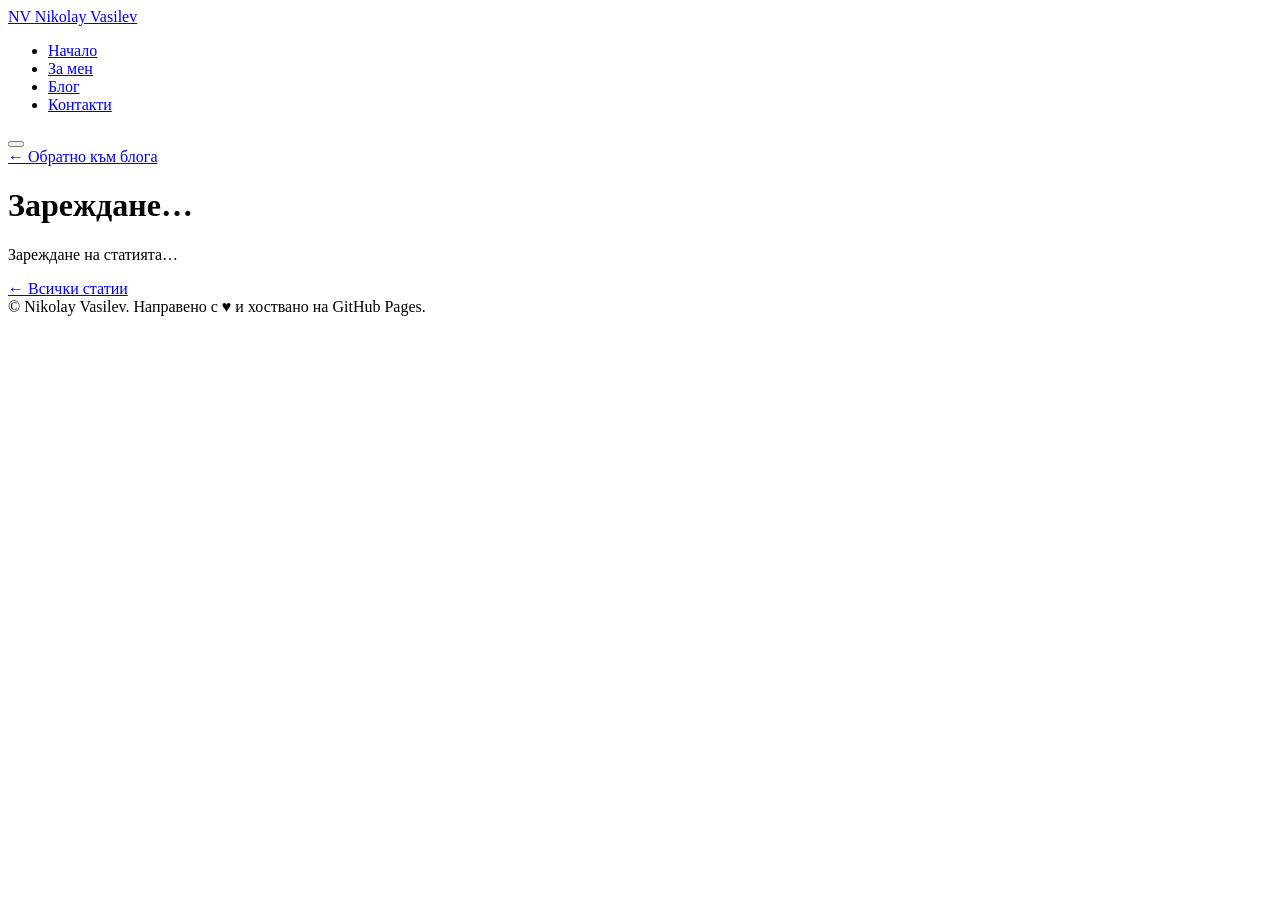
==== post.html @ 4313d97a "Add homepage and post page markup" ====
<!DOCTYPE html>
<html lang="bg">
<head>
<meta charset="UTF-8">
<meta name="viewport" content="width=device-width, initial-scale=1.0">
<title id="pageTitle">Статия — Nikolay Vasilev</title>
<meta name="description" content="Статия от личния блог на Николай Василев.">
<link rel="icon" type="image/svg+xml" href="images/favicon.svg">
<link rel="preconnect" href="https://fonts.googleapis.com">
<link rel="preconnect" href="https://fonts.gstatic.com" crossorigin>
<link href="https://fonts.googleapis.com/css2?family=Inter:wght@400;500;600;700;800&display=swap" rel="stylesheet">
<link rel="stylesheet" href="styles.css">
</head>
<body>

<header class="site-header" id="siteHeader">
  <div class="container">
    <a href="index.html#home" class="brand">
      <span class="brand-mark">NV</span>
      <span>Nikolay Vasilev</span>
    </a>
    <nav>
      <ul class="nav-links" id="navLinks">
        <li><a href="index.html#home" class="nav-link">Начало</a></li>
        <li><a href="index.html#about" class="nav-link">За мен</a></li>
        <li><a href="index.html#blog" class="nav-link">Блог</a></li>
        <li><a href="index.html#contact" class="nav-link">Контакти</a></li>
      </ul>
    </nav>
    <button class="nav-toggle" id="navToggle" aria-label="Меню" aria-expanded="false">
      <span></span><span></span><span></span>
    </button>
  </div>
</header>

<main>
  <div class="article-header">
    <div class="container">
      <a href="index.html#blog" class="back-link">← Обратно към блога</a>
      <div id="postMeta">
        <span class="post-date" id="postDate"></span>
        <h1 id="postTitle">Зареждане…</h1>
      </div>
    </div>
  </div>

  <div class="article-cover" id="articleCover" hidden>
    <img id="postCoverImg" src="" alt="">
  </div>

  <article class="article-body" id="postContent">
    <p class="empty-msg">Зареждане на статията…</p>
  </article>

  <div class="article-footer">
    <a href="index.html#blog" class="btn btn-ghost">← Всички статии</a>
  </div>
</main>

<footer class="site-footer">
  <div class="container">
    &copy; <span id="year"></span> Nikolay Vasilev. Направено с ♥ и хоствано на GitHub Pages.
  </div>
</footer>

<script src="script.js"></script>
</body>
</html>
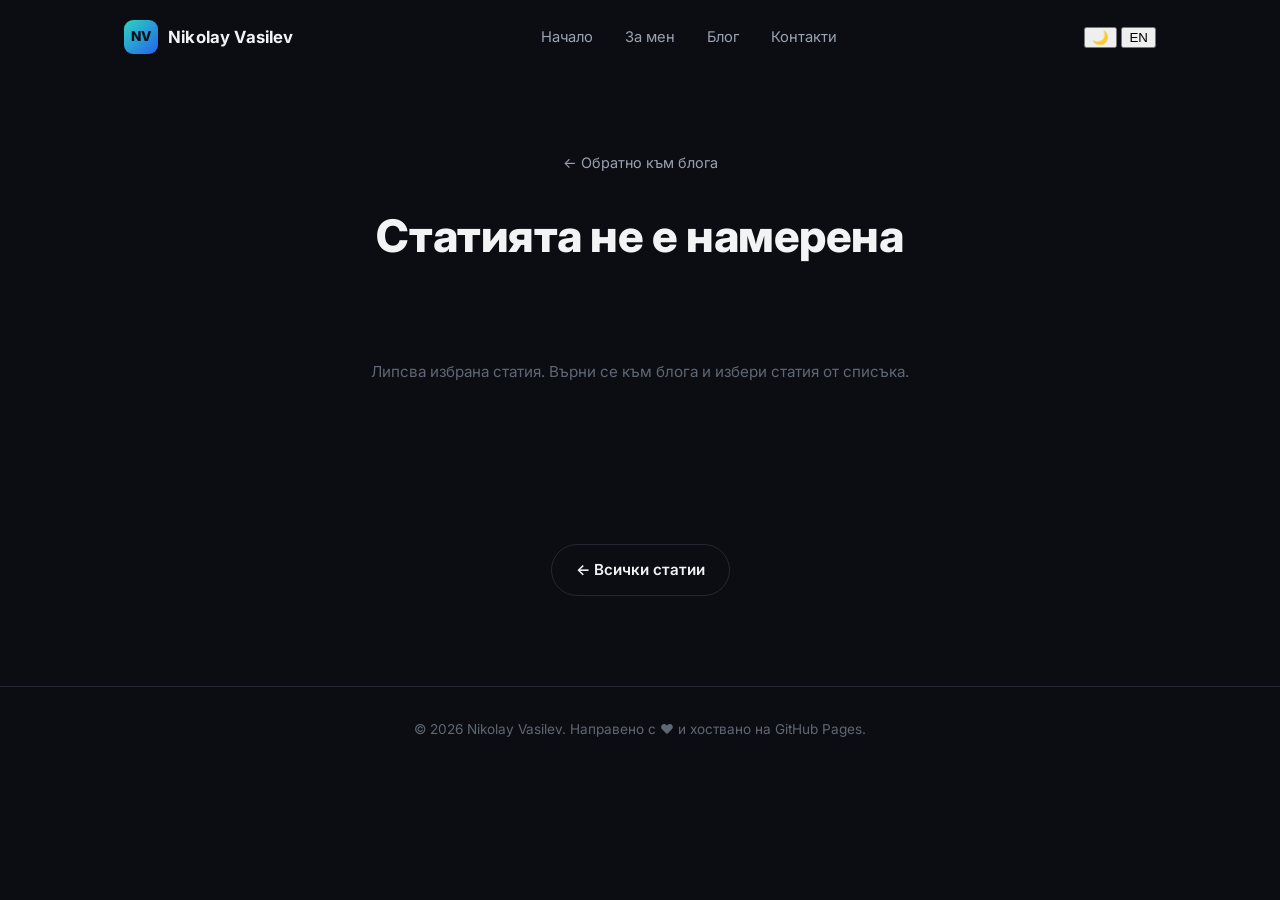
==== commit 50e46492: "Add light/dark theme and BG/EN language toggle (pages)" ====
--- a/post.html
+++ b/post.html
@@ -6,6 +6,19 @@
 <title id="pageTitle">Статия — Nikolay Vasilev</title>
 <meta name="description" content="Статия от личния блог на Николай Василев.">
 <link rel="icon" type="image/svg+xml" href="images/favicon.svg">
+<script>
+(function () {
+  try {
+    var t = localStorage.getItem('nv-theme');
+    if (t !== 'light' && t !== 'dark') {
+      t = (window.matchMedia && window.matchMedia('(prefers-color-scheme: light)').matches) ? 'light' : 'dark';
+    }
+    document.documentElement.setAttribute('data-theme', t);
+  } catch (e) {
+    document.documentElement.setAttribute('data-theme', 'dark');
+  }
+})();
+</script>
 <link rel="preconnect" href="https://fonts.googleapis.com">
 <link rel="preconnect" href="https://fonts.gstatic.com" crossorigin>
 <link href="https://fonts.googleapis.com/css2?family=Inter:wght@400;500;600;700;800&display=swap" rel="stylesheet">
@@ -21,12 +34,16 @@
     </a>
     <nav>
       <ul class="nav-links" id="navLinks">
-        <li><a href="index.html#home" class="nav-link">Начало</a></li>
-        <li><a href="index.html#about" class="nav-link">За мен</a></li>
-        <li><a href="index.html#blog" class="nav-link">Блог</a></li>
-        <li><a href="index.html#contact" class="nav-link">Контакти</a></li>
+        <li><a href="index.html#home" class="nav-link" data-i18n="nav.home">Начало</a></li>
+        <li><a href="index.html#about" class="nav-link" data-i18n="nav.about">За мен</a></li>
+        <li><a href="index.html#blog" class="nav-link" data-i18n="nav.blog">Блог</a></li>
+        <li><a href="index.html#contact" class="nav-link" data-i18n="nav.contact">Контакти</a></li>
       </ul>
     </nav>
+    <div class="nav-controls">
+      <button class="icon-btn" id="themeToggle" type="button" aria-label="Смени темата" title="Смени темата">🌙</button>
+      <button class="icon-btn lang-btn" id="langToggle" type="button" aria-label="Смени езика" title="Смени езика">EN</button>
+    </div>
     <button class="nav-toggle" id="navToggle" aria-label="Меню" aria-expanded="false">
       <span></span><span></span><span></span>
     </button>
@@ -36,7 +53,7 @@
 <main>
   <div class="article-header">
     <div class="container">
-      <a href="index.html#blog" class="back-link">← Обратно към блога</a>
+      <a href="index.html#blog" class="back-link" data-i18n="post.back">← Обратно към блога</a>
       <div id="postMeta">
         <span class="post-date" id="postDate"></span>
         <h1 id="postTitle">Зареждане…</h1>
@@ -49,17 +66,17 @@
   </div>
 
   <article class="article-body" id="postContent">
-    <p class="empty-msg">Зареждане на статията…</p>
+    <p class="empty-msg" data-i18n="post.loading">Зареждане на статията…</p>
   </article>
 
   <div class="article-footer">
-    <a href="index.html#blog" class="btn btn-ghost">← Всички статии</a>
+    <a href="index.html#blog" class="btn btn-ghost" data-i18n="post.allposts">← Всички статии</a>
   </div>
 </main>
 
 <footer class="site-footer">
   <div class="container">
-    &copy; <span id="year"></span> Nikolay Vasilev. Направено с ♥ и хоствано на GitHub Pages.
+    &copy; <span id="year"></span> Nikolay Vasilev. <span data-i18n="footer.tagline">Направено с ♥ и хоствано на GitHub Pages.</span>
   </div>
 </footer>
 
--- a/styles.css
+++ b/styles.css
@@ -0,0 +1,698 @@
+/* =========================================================================
+   Nikolay Vasilev — personal blog
+   Dark, modern, minimal theme.
+   ========================================================================= */
+
+:root {
+  --bg: #0b0d12;
+  --bg-alt: #10131a;
+  --surface: #151922;
+  --surface-hover: #1b2029;
+  --border: #232833;
+  --text: #f2f3f5;
+  --text-muted: #9aa2b1;
+  --text-faint: #5f6774;
+  --accent: #2dd4bf;
+  --accent-soft: rgba(45, 212, 191, 0.12);
+  --accent-strong: #5eead4;
+  --max-width: 1080px;
+  --radius: 14px;
+  --radius-sm: 8px;
+  font-size: 16px;
+}
+
+* {
+  box-sizing: border-box;
+}
+
+html {
+  scroll-behavior: smooth;
+}
+
+body {
+  margin: 0;
+  background: var(--bg);
+  color: var(--text);
+  font-family: "Inter", -apple-system, BlinkMacSystemFont, "Segoe UI", Roboto, sans-serif;
+  line-height: 1.6;
+  -webkit-font-smoothing: antialiased;
+}
+
+img {
+  max-width: 100%;
+  display: block;
+}
+
+a {
+  color: inherit;
+  text-decoration: none;
+}
+
+.container {
+  max-width: var(--max-width);
+  margin: 0 auto;
+  padding: 0 24px;
+}
+
+section {
+  padding: 96px 0;
+}
+
+/* ---------------- Header / nav ---------------- */
+.site-header {
+  position: fixed;
+  top: 0;
+  left: 0;
+  right: 0;
+  z-index: 100;
+  padding: 20px 0;
+  background: transparent;
+  transition: background 0.3s ease, border-color 0.3s ease, padding 0.3s ease;
+  border-bottom: 1px solid transparent;
+}
+
+.site-header.scrolled {
+  background: rgba(11, 13, 18, 0.85);
+  backdrop-filter: blur(10px);
+  border-bottom-color: var(--border);
+  padding: 14px 0;
+}
+
+.site-header .container {
+  display: flex;
+  align-items: center;
+  justify-content: space-between;
+}
+
+.brand {
+  display: flex;
+  align-items: center;
+  gap: 10px;
+  font-weight: 700;
+  font-size: 1.05rem;
+  letter-spacing: 0.01em;
+}
+
+.brand-mark {
+  width: 34px;
+  height: 34px;
+  border-radius: 9px;
+  background: linear-gradient(135deg, var(--accent) 0%, #2563eb 100%);
+  display: flex;
+  align-items: center;
+  justify-content: center;
+  font-weight: 800;
+  font-size: 0.85rem;
+  color: #04121a;
+}
+
+.nav-links {
+  display: flex;
+  align-items: center;
+  gap: 32px;
+  list-style: none;
+  margin: 0;
+  padding: 0;
+}
+
+.nav-link {
+  font-size: 0.92rem;
+  color: var(--text-muted);
+  transition: color 0.2s ease;
+  position: relative;
+}
+
+.nav-link:hover,
+.nav-link.active {
+  color: var(--text);
+}
+
+.nav-toggle {
+  display: none;
+  flex-direction: column;
+  gap: 5px;
+  background: none;
+  border: none;
+  cursor: pointer;
+  padding: 6px;
+}
+
+.nav-toggle span {
+  width: 22px;
+  height: 2px;
+  background: var(--text);
+  transition: transform 0.25s ease, opacity 0.25s ease;
+}
+
+.nav-toggle.open span:nth-child(1) {
+  transform: translateY(7px) rotate(45deg);
+}
+.nav-toggle.open span:nth-child(2) {
+  opacity: 0;
+}
+.nav-toggle.open span:nth-child(3) {
+  transform: translateY(-7px) rotate(-45deg);
+}
+
+/* ---------------- Hero ---------------- */
+.hero {
+  min-height: 100vh;
+  display: flex;
+  align-items: center;
+  padding-top: 120px;
+  background:
+    radial-gradient(ellipse 900px 500px at 15% 0%, rgba(45, 212, 191, 0.10), transparent 60%),
+    radial-gradient(ellipse 700px 500px at 90% 20%, rgba(37, 99, 235, 0.10), transparent 60%);
+}
+
+.hero .container {
+  display: grid;
+  grid-template-columns: 1.2fr 0.8fr;
+  gap: 56px;
+  align-items: center;
+}
+
+.eyebrow {
+  display: inline-block;
+  font-size: 0.78rem;
+  letter-spacing: 0.14em;
+  text-transform: uppercase;
+  color: var(--accent);
+  font-weight: 600;
+  margin-bottom: 18px;
+}
+
+.hero-title {
+  font-size: clamp(2.4rem, 5vw, 3.6rem);
+  font-weight: 800;
+  line-height: 1.08;
+  margin: 0 0 20px;
+  letter-spacing: -0.02em;
+}
+
+.hero-title .accent {
+  color: var(--accent);
+}
+
+.hero-subtitle {
+  font-size: 1.15rem;
+  color: var(--text-muted);
+  max-width: 46ch;
+  margin: 0 0 34px;
+}
+
+.hero-actions {
+  display: flex;
+  gap: 14px;
+  flex-wrap: wrap;
+}
+
+.hero-portrait {
+  position: relative;
+  aspect-ratio: 1 / 1.05;
+  border-radius: 22px;
+  overflow: hidden;
+  border: 1px solid var(--border);
+  background: var(--surface);
+}
+
+.hero-portrait img {
+  width: 100%;
+  height: 100%;
+  object-fit: cover;
+}
+
+/* ---------------- Buttons ---------------- */
+.btn {
+  display: inline-flex;
+  align-items: center;
+  gap: 8px;
+  padding: 13px 24px;
+  border-radius: 999px;
+  font-weight: 600;
+  font-size: 0.95rem;
+  border: 1px solid transparent;
+  cursor: pointer;
+  transition: transform 0.15s ease, background 0.2s ease, border-color 0.2s ease;
+}
+
+.btn:hover {
+  transform: translateY(-1px);
+}
+
+.btn-primary {
+  background: var(--accent);
+  color: #04211d;
+}
+
+.btn-primary:hover {
+  background: var(--accent-strong);
+}
+
+.btn-ghost {
+  background: transparent;
+  border-color: var(--border);
+  color: var(--text);
+}
+
+.btn-ghost:hover {
+  border-color: var(--accent);
+  color: var(--accent);
+}
+
+/* ---------------- Section headings ---------------- */
+.section-head {
+  text-align: center;
+  max-width: 640px;
+  margin: 0 auto 56px;
+}
+
+.section-head .eyebrow {
+  display: block;
+}
+
+.section-head h2 {
+  font-size: clamp(1.8rem, 3vw, 2.4rem);
+  margin: 0 0 14px;
+  font-weight: 800;
+  letter-spacing: -0.01em;
+}
+
+.section-head p {
+  color: var(--text-muted);
+  margin: 0;
+}
+
+/* ---------------- About ---------------- */
+.about {
+  background: var(--bg-alt);
+  border-top: 1px solid var(--border);
+  border-bottom: 1px solid var(--border);
+}
+
+.about-grid {
+  display: grid;
+  grid-template-columns: 0.7fr 1.3fr;
+  gap: 48px;
+  align-items: center;
+}
+
+.about-photo {
+  border-radius: var(--radius);
+  overflow: hidden;
+  border: 1px solid var(--border);
+  aspect-ratio: 4 / 5;
+}
+
+.about-photo img {
+  width: 100%;
+  height: 100%;
+  object-fit: cover;
+}
+
+.about-text h3 {
+  font-size: 1.6rem;
+  margin: 0 0 16px;
+  font-weight: 800;
+}
+
+.about-text p {
+  color: var(--text-muted);
+  margin: 0 0 16px;
+}
+
+.about-facts {
+  display: grid;
+  grid-template-columns: repeat(2, 1fr);
+  gap: 14px;
+  margin-top: 26px;
+  list-style: none;
+  padding: 0;
+}
+
+.about-facts li {
+  background: var(--surface);
+  border: 1px solid var(--border);
+  border-radius: var(--radius-sm);
+  padding: 14px 16px;
+  font-size: 0.9rem;
+  color: var(--text-muted);
+}
+
+.about-facts li strong {
+  display: block;
+  color: var(--text);
+  font-size: 0.95rem;
+  margin-bottom: 2px;
+}
+
+/* ---------------- Blog list ---------------- */
+.blog-grid {
+  display: grid;
+  grid-template-columns: repeat(3, 1fr);
+  gap: 24px;
+}
+
+.post-card {
+  background: var(--surface);
+  border: 1px solid var(--border);
+  border-radius: var(--radius);
+  overflow: hidden;
+  transition: transform 0.2s ease, border-color 0.2s ease, background 0.2s ease;
+  display: flex;
+  flex-direction: column;
+}
+
+.post-card:hover {
+  transform: translateY(-4px);
+  border-color: var(--accent);
+  background: var(--surface-hover);
+}
+
+.post-cover {
+  aspect-ratio: 16 / 10;
+  overflow: hidden;
+  background: var(--bg-alt);
+}
+
+.post-cover img {
+  width: 100%;
+  height: 100%;
+  object-fit: cover;
+}
+
+.post-body {
+  padding: 20px 22px 24px;
+  display: flex;
+  flex-direction: column;
+  gap: 10px;
+  flex: 1;
+}
+
+.post-date {
+  font-size: 0.78rem;
+  color: var(--accent);
+  font-weight: 600;
+  letter-spacing: 0.04em;
+  text-transform: uppercase;
+}
+
+.post-title {
+  font-size: 1.12rem;
+  font-weight: 700;
+  margin: 0;
+  line-height: 1.35;
+}
+
+.post-excerpt {
+  font-size: 0.92rem;
+  color: var(--text-muted);
+  margin: 0;
+  flex: 1;
+}
+
+.post-readmore {
+  font-size: 0.88rem;
+  font-weight: 600;
+  color: var(--accent);
+  margin-top: 4px;
+}
+
+.empty-msg,
+.error-msg {
+  grid-column: 1 / -1;
+  text-align: center;
+  color: var(--text-faint);
+  padding: 40px 0;
+  font-size: 0.95rem;
+}
+
+.error-msg {
+  color: #f59e0b;
+}
+
+/* ---------------- Contact ---------------- */
+.contact {
+  text-align: center;
+}
+
+.contact h2 {
+  font-size: clamp(1.8rem, 3vw, 2.4rem);
+  font-weight: 800;
+  margin: 0 0 14px;
+}
+
+.contact p {
+  color: var(--text-muted);
+  max-width: 50ch;
+  margin: 0 auto 30px;
+}
+
+.social-links {
+  display: flex;
+  justify-content: center;
+  gap: 14px;
+  flex-wrap: wrap;
+}
+
+.social-links a {
+  display: inline-flex;
+  align-items: center;
+  gap: 8px;
+  padding: 11px 20px;
+  border-radius: 999px;
+  border: 1px solid var(--border);
+  font-size: 0.9rem;
+  font-weight: 600;
+  color: var(--text-muted);
+  transition: border-color 0.2s ease, color 0.2s ease;
+}
+
+.social-links a:hover {
+  border-color: var(--accent);
+  color: var(--accent);
+}
+
+/* ---------------- Footer ---------------- */
+.site-footer {
+  border-top: 1px solid var(--border);
+  padding: 32px 0;
+  text-align: center;
+  color: var(--text-faint);
+  font-size: 0.85rem;
+}
+
+/* ---------------- Article page (post.html) ---------------- */
+.article-header {
+  padding: 150px 0 40px;
+  text-align: center;
+}
+
+.article-header .post-date {
+  display: block;
+  margin-bottom: 14px;
+}
+
+.article-header h1 {
+  font-size: clamp(2rem, 4vw, 2.8rem);
+  font-weight: 800;
+  letter-spacing: -0.01em;
+  margin: 0 0 16px;
+  line-height: 1.2;
+}
+
+.back-link {
+  display: inline-flex;
+  align-items: center;
+  gap: 6px;
+  color: var(--text-muted);
+  font-size: 0.9rem;
+  margin-bottom: 22px;
+}
+
+.back-link:hover {
+  color: var(--accent);
+}
+
+.article-cover {
+  max-width: var(--max-width);
+  margin: 0 auto 48px;
+  padding: 0 24px;
+}
+
+.article-cover img {
+  width: 100%;
+  border-radius: var(--radius);
+  border: 1px solid var(--border);
+  aspect-ratio: 16 / 8;
+  object-fit: cover;
+}
+
+.article-body {
+  max-width: 720px;
+  margin: 0 auto;
+  padding: 0 24px 100px;
+  font-size: 1.05rem;
+  color: #d6dae2;
+}
+
+.article-body h2 {
+  font-size: 1.5rem;
+  font-weight: 800;
+  margin: 40px 0 16px;
+  color: var(--text);
+}
+
+.article-body h3 {
+  font-size: 1.2rem;
+  font-weight: 700;
+  margin: 32px 0 14px;
+  color: var(--text);
+}
+
+.article-body p {
+  margin: 0 0 20px;
+}
+
+.article-body a {
+  color: var(--accent);
+  text-decoration: underline;
+  text-decoration-color: rgba(45, 212, 191, 0.4);
+}
+
+.article-body ul,
+.article-body ol {
+  margin: 0 0 20px;
+  padding-left: 22px;
+}
+
+.article-body li {
+  margin-bottom: 8px;
+}
+
+.article-body img {
+  border-radius: var(--radius-sm);
+  margin: 24px 0;
+  border: 1px solid var(--border);
+}
+
+.article-body blockquote {
+  margin: 24px 0;
+  padding: 4px 20px;
+  border-left: 3px solid var(--accent);
+  color: var(--text-muted);
+  font-style: italic;
+}
+
+.article-body code {
+  background: var(--surface);
+  border: 1px solid var(--border);
+  border-radius: 5px;
+  padding: 2px 6px;
+  font-size: 0.88em;
+  font-family: "SFMono-Regular", Consolas, monospace;
+}
+
+.article-body pre {
+  background: var(--surface);
+  border: 1px solid var(--border);
+  border-radius: var(--radius-sm);
+  padding: 18px 20px;
+  overflow-x: auto;
+  margin: 0 0 20px;
+}
+
+.article-body pre code {
+  background: none;
+  border: none;
+  padding: 0;
+}
+
+.article-body hr {
+  border: none;
+  border-top: 1px solid var(--border);
+  margin: 40px 0;
+}
+
+.article-footer {
+  max-width: 720px;
+  margin: 0 auto;
+  padding: 0 24px 90px;
+  text-align: center;
+}
+
+/* ---------------- Reveal on scroll ---------------- */
+.reveal {
+  opacity: 0;
+  transform: translateY(18px);
+  transition: opacity 0.6s ease, transform 0.6s ease;
+}
+
+.reveal.in-view {
+  opacity: 1;
+  transform: translateY(0);
+}
+
+/* ---------------- Responsive ---------------- */
+@media (max-width: 900px) {
+  .hero .container {
+    grid-template-columns: 1fr;
+  }
+
+  .hero-portrait {
+    order: -1;
+    max-width: 320px;
+    margin: 0 auto;
+  }
+
+  .about-grid {
+    grid-template-columns: 1fr;
+  }
+
+  .about-photo {
+    max-width: 320px;
+    margin: 0 auto;
+  }
+
+  .blog-grid {
+    grid-template-columns: repeat(2, 1fr);
+  }
+}
+
+@media (max-width: 720px) {
+  .nav-links {
+    position: fixed;
+    top: 64px;
+    left: 16px;
+    right: 16px;
+    background: var(--bg-alt);
+    border: 1px solid var(--border);
+    border-radius: var(--radius);
+    flex-direction: column;
+    align-items: flex-start;
+    padding: 18px;
+    gap: 16px;
+    transform: translateY(-12px);
+    opacity: 0;
+    pointer-events: none;
+    transition: transform 0.2s ease, opacity 0.2s ease;
+  }
+
+  .nav-links.open {
+    transform: translateY(0);
+    opacity: 1;
+    pointer-events: auto;
+  }
+
+  .nav-toggle {
+    display: flex;
+  }
+
+  section {
+    padding: 72px 0;
+  }
+
+  .blog-grid {
+    grid-template-columns: 1fr;
+  }
+}
